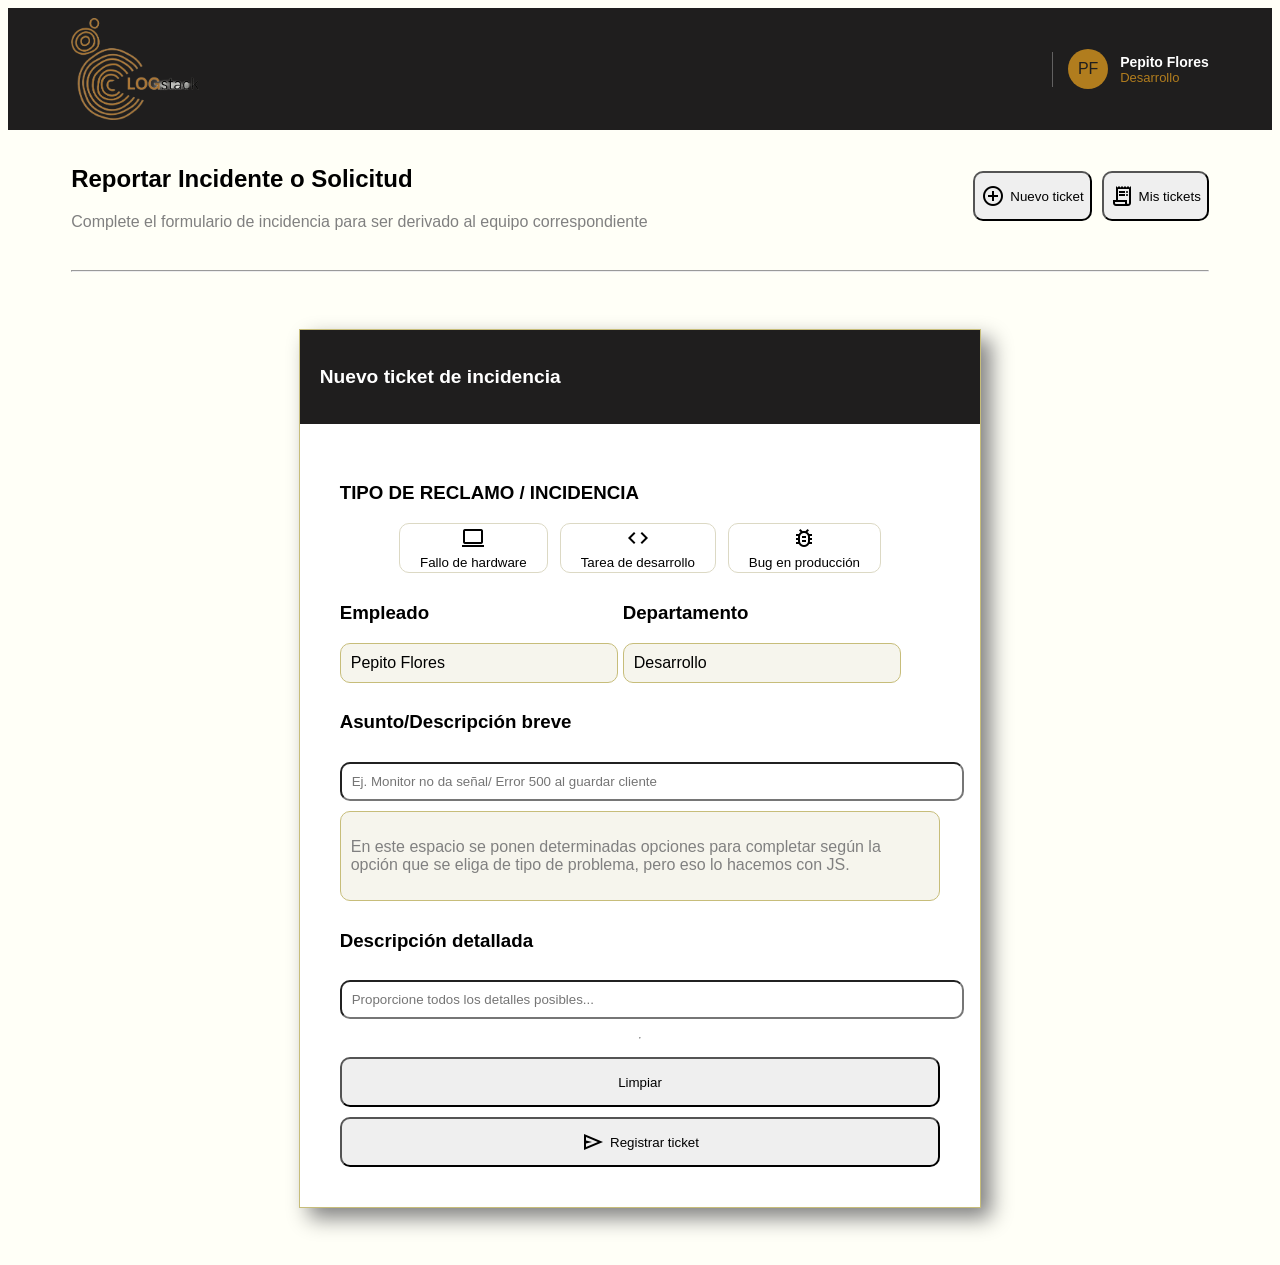
==== index.html @ 5baa9632 "Add files via upload" ====
<!DOCTYPE html>
<html lang="en">
<head>
    <meta charset="UTF-8">
    <meta name="viewport" content="width=device-width, initial-scale=1.0">
    <title>Formularios | LOGstack</title>
    <link rel="stylesheet" href="style.css">
    <link rel="icon" type="image/png" href="./img/Logo-LOGStack.png">
    <link rel="stylesheet" href="https://fonts.googleapis.com/css2?family=Material+Symbols+Outlined:opsz,wght,FILL,GRAD@20..48,100..700,0..1,-50..200" />
</head>
<body>
    <header>
        <nav>
            <img id="Logo" src="./img/Logo-LOGStack.png" alt="">
            <hr>
            <div id="Info-Usuario-Nav">
                <div id="Pfp">PF</div>
                <div class="datos-perfil">
                    <p id="Perfil-Nombre">Pepito Flores</p>
                    <p id="Perfil-Dpto">Desarrollo</p>
                </div>
            </div>
        </nav>
    </header>
    <main>
        <section id="Parte-Sup">
            <div id="Parte-Sup-Iz">
                <h1>Reportar Incidente o Solicitud</h1>
                <p>Complete el formulario de incidencia para ser derivado al equipo correspondiente</p>
            </div>
            <div id="Parte-Sup-De">
                <button><span class="material-symbols-outlined">add_circle</span>Nuevo ticket</button>
                <button><span class="material-symbols-outlined">receipt_long</span>Mis tickets</button>
            </div>
            
        </section>
        <hr>
        <section id="Formulario">
            <div id="Encabezado">
                <h2>Nuevo ticket de incidencia</h2>
            </div>
            <div id="Cuerpo">
                <div id="Tipo-Problema">
                    <h3>TIPO DE RECLAMO / INCIDENCIA</h3>
                    <div id="Botones">
                        <button><span class="material-symbols-outlined">computer</span> Fallo de hardware</button>
                        <button><span class="material-symbols-outlined">code</span> Tarea de desarrollo</button>
                        <button><span class="material-symbols-outlined">bug_report</span> Bug en producción</button>
                    </div>
                </div>
                <div id="Info-Empleado">
                    <div id="Empleado">
                        <h3>Empleado</h3>
                        <div class="Espacio-Autocompletado" id="Empleado">Pepito Flores</div> <!--Esto y el departamento lo vamosa hacer con variables que completen automáticamente según el inicio de sesión -->
                    </div>
                    <div>
                        <h3>Departamento</h3>
                        <div class="Espacio-Autocompletado" id="Departamento">Desarrollo</div>
                    </div>
                </div>
                <h3>Asunto/Descripción breve</h3>
                <input type="text" placeholder="Ej. Monitor no da señal/ Error 500 al guardar cliente">
                <div id="Espacio">
                    <p>En este espacio se ponen determinadas opciones para completar según la opción que se eliga de tipo de problema, pero eso lo hacemos con JS.</p>
                </div>
                <h3>Descripción detallada</h3>
                <input id="Desc-Detallada" type="text" placeholder="Proporcione todos los detalles posibles...">
                <hr>
                <button>Limpiar</button>
                <button><span class="material-symbols-outlined">send</span>Registrar ticket</button>
            </div>
        </section>
    </main>
</body>
</html>
---- style.css ----
body{
    background-color: rgb(255, 255, 247);
    font-family: 'Inter', sans-serif;
}
p{
    color: grey;
}
/*NAVEGADOR*/

nav{
    background-color: rgb(31, 30, 30);
    margin: 0;
    padding: 10px;
    display: flex;
    align-items: center;
    padding-left: 5%;
    padding-right: 5%;
}
#Logo{
    width: 10vw;
    height: auto;
}
#Perfil-Nombre{
    color: white;
    font-weight: bold;
    font-size: 14px;
    margin: 0;
}
#Perfil-Dpto{
    color: rgb(177, 125, 30);
    font-size: 13px;
    margin: 0;
}
nav hr{
    width: 1px;
    height: 35px;
    border: none;
    background-color: rgba(255, 255, 255, 0.3);
    margin: 0 15px;
    margin-left: auto;
    margin-right: 15px;
}
#Info-Usuario-Nav {
    display: flex;
    align-items: center;
    gap: 12px;
}
#Pfp {
    width: 40px;
    height: 40px;
    border-radius: 50%;
    object-fit: cover;
    background-color: rgb(177, 125, 30);
    color:  rgb(31, 30, 30);
    display: flex;
    justify-content: center;
    align-items: center;
}

/*FORMULARIO -----------------------------------------------------------*/

/*MAIN*/

main{
    padding: 0% 5% 0% 5%;
}

button{
    height: 50px;
    width: auto;
    border-radius: 10px;
    white-space: nowrap;
    display: flex;
    align-items: center;
    justify-content: center;
    gap: 5px;
}

/*PARTE SUPERIOR DEL MAIN*/

#Parte-Sup{
    display: flex;
    justify-content: space-between;
    align-items: center;
    padding: 15px 0;
}
#Parte-Sup-Iz{
    margin: 0;
    padding: 0;
    width: 100%;
    white-space: non-wrap;
}
#Parte-Sup-Iz h1{
    white-space: nowrap;
}
#Parte-Sup-Iz p{
    white-space: nowrap;
}
#Parte-Sup-De{
    display: flex;
    gap: 10px;
}
/*PARTE INFERIOR DEL MAIN*/

#Formulario{
    Margin: 5% 20% 5% 20%;
    background-color: white;
    border: 1px solid rgb(199, 189, 122);
    box-shadow: 10px 10px 20px grey;
}
#Encabezado{
    background-color: rgb(31, 30, 30);
    padding: 20px;
}
#Encabezado h2{
    font-size: larger;
    color: white;
}
#Cuerpo{
    padding: 40px;
    display: flex;
    flex-direction: column;
    gap: 10px;
}
#Cuerpo input{
    width: 100%;
    padding: 10px;
    border-radius: 10px;
}
#Desc-Detallada{
    height: 50%;
    border-radius: 10px;
}
#Botones{
    display: flex;
    justify-content: center;
    align-items: center;
    gap: 12px;
    list-style: none;
}
#Botones button{
    background-color: white;
    border: 1px solid rgb(220, 217, 196);
    cursor: pointer;
    transition: all 0.2s ease;
    flex-direction: column;
    padding: 20px;
}
#Botones button:hover{
    background-color: rgba(219, 210, 147, 0.164);
    border: 1px solid rgb(199, 189, 122); /*además del hover tmb van a quedar presionados los botones, pero eso lo hacemos con JS*/
}
#Info-Empleado{
    display: flex;
    gap: 5px;
}
.Espacio-Autocompletado{
    background-color: rgba(202, 196, 148, 0.164);
    border: 1px solid rgb(199, 189, 122);
    width: 20vw;
    padding: 10px;
    border-radius: 10px;
}
#Espacio {
    background-color: rgba(202, 196, 148, 0.164);
    border: 1px solid rgb(199, 189, 122);
    border-radius: 10px;
    padding: 10px;
}


/*GESTIÓN TÉCNICA -----------------------------------------------------------*/

/*Aviso de tickets estancados*/

#Cont-Aviso-TE{
    background-color: rgb(255, 202, 202);
    border: 1px solid red;
    border-radius: 15px;
    padding: 10px;
    display: flex;
    align-items: center;
    justify-content: space-between;
}

#Cont-Aviso-TE button{
    color: white;
    background-color: red;
    font-weight: bold;
    display: flex;
    gap: 10px;
}

#Cont-Aviso-TE section{
    display: flex;
    align-items: center;
    flex-direction: row;
}

#Cont-Aviso-TE span{
    color: red;
    font-size: 6vh;
    margin-right: 10px;
}

#Cont-Aviso-TE h3{
    color: rgb(122, 31, 31);
    margin: 0;
}

#Cont-Aviso-TE p{
    color: rgb(219, 59, 59);
    margin: 0;
}

/*Filtro*/

#Filtro-T{
    background-color: white;
    border: 1px solid rgb(199, 189, 122);
    border-radius: 15px;
    display: flex;
    align-items: center;
    justify-content: space-between;
    padding: 12px;
    margin-top: 12px;
}

#Filtro-T section{
    display: flex;
    align-items: center;
    gap: 5px;
}
#Filtro-T p{
    gap: 10px;
}

/*Tickets --------------------------------------------*/

.Ticket{
    background-color: rgb(254, 244, 244);
    border-left: 5px solid red;
    border-radius: 15px;
    padding: 10px;
    margin-top: 10px;
}

#Encabezado-Ticket{
    display: flex;
    align-items: center;
    justify-content: space-between;
    gap: 12px;
}
#Ticket-Tipo-Problema{
    font-size: small;
    padding: 5px;
    background-color: rgb(220, 238, 255);
    border: 1px solid rgb(167, 212, 255);
    color: rgb(44, 153, 255);
}
#Titulo-Problema-Ticket{
    gap: 0;
}
#Titulo-Problema-Ticket h3{
    margin: 0;
    padding: 0;
}
#Titulo-Problema-Ticket p{
    margin: 0;
    padding: 0;
}

#Ticket-Info-Empleado{
    background-color: rgba(202, 196, 148, 0.164);
    border: 1px solid rgb(199, 189, 122);
    border-radius: 15px;
    padding: 10px;
    margin-top: 10px;
}
.Datos-Ticket-Info-Empleado{
    display: flex;
    align-items: center;
    gap: 5px;
}
.Datos-Ticket-Info-Empleado h5{
    font-weight: bold;
    font-size: small;
    margin: 0;
    padding: 0;
}
.Datos-Ticket-Info-Empleado p{
    font-size: small;
    margin: 0;
    padding: 0;
}

#Estancado-Sin-Cambios-Por{
    display: flex;
    align-items: center;
    font-weight: bold;
    color: red;
}
#Parte-Inf-Ticket{
    display: flex;
    align-items: center;
    justify-content: space-between;
    gap: 12px;
}
#Parte-Inf-Ticket h5{
    background-color: rgb(255, 255, 181);
    border: 1px solid rgb(255, 255, 86);
    border-radius: 10px;
    color: rgb(193, 193, 43);
    padding: 10px;
}
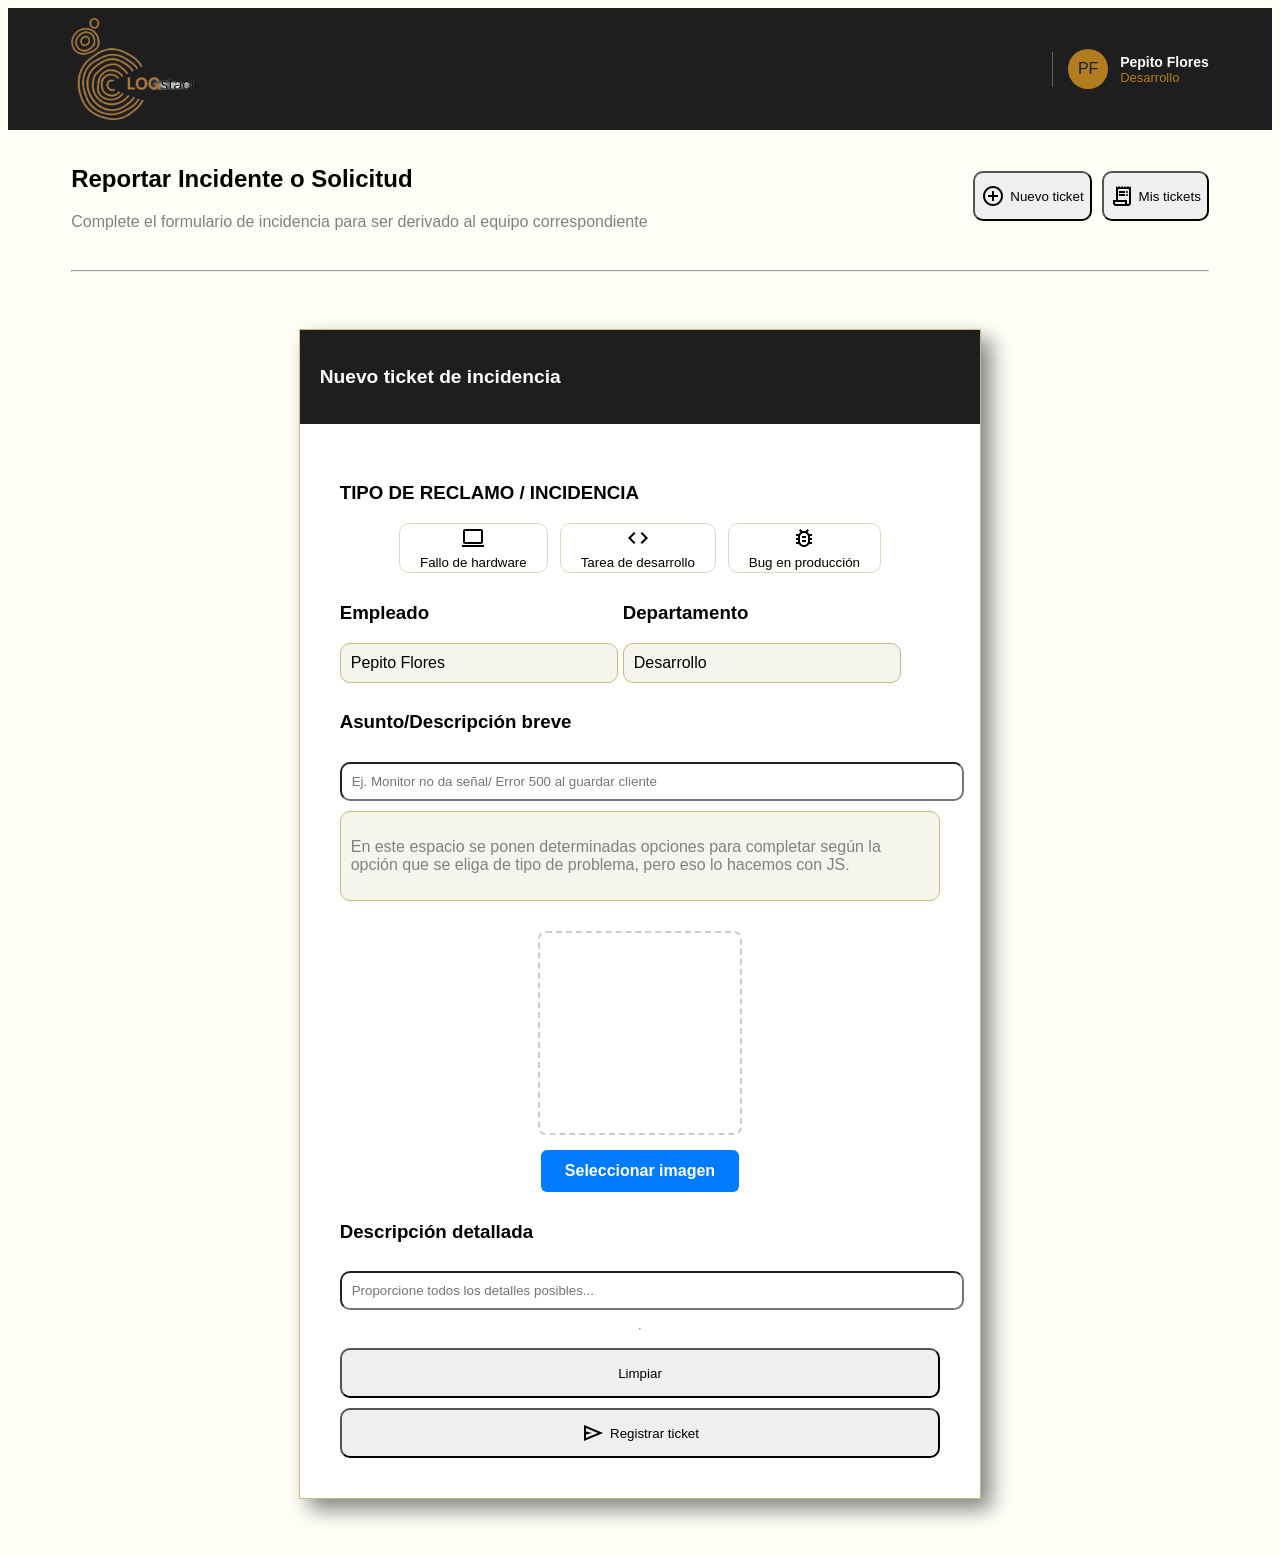
==== commit 61b19f7b: "Add files via upload" ====
--- a/index.html
+++ b/index.html
@@ -1,13 +1,16 @@
 <!DOCTYPE html>
 <html lang="en">
+
 <head>
     <meta charset="UTF-8">
     <meta name="viewport" content="width=device-width, initial-scale=1.0">
     <title>Formularios | LOGstack</title>
     <link rel="stylesheet" href="style.css">
     <link rel="icon" type="image/png" href="./img/Logo-LOGStack.png">
-    <link rel="stylesheet" href="https://fonts.googleapis.com/css2?family=Material+Symbols+Outlined:opsz,wght,FILL,GRAD@20..48,100..700,0..1,-50..200" />
+    <link rel="stylesheet"
+        href="https://fonts.googleapis.com/css2?family=Material+Symbols+Outlined:opsz,wght,FILL,GRAD@20..48,100..700,0..1,-50..200" />
 </head>
+
 <body>
     <header>
         <nav>
@@ -32,7 +35,7 @@
                 <button><span class="material-symbols-outlined">add_circle</span>Nuevo ticket</button>
                 <button><span class="material-symbols-outlined">receipt_long</span>Mis tickets</button>
             </div>
-            
+
         </section>
         <hr>
         <section id="Formulario">
@@ -51,7 +54,8 @@
                 <div id="Info-Empleado">
                     <div id="Empleado">
                         <h3>Empleado</h3>
-                        <div class="Espacio-Autocompletado" id="Empleado">Pepito Flores</div> <!--Esto y el departamento lo vamosa hacer con variables que completen automáticamente según el inicio de sesión -->
+                        <div class="Espacio-Autocompletado" id="Empleado">Pepito Flores</div>
+                        <!--Esto y el departamento lo vamosa hacer con variables que completen automáticamente según el inicio de sesión -->
                     </div>
                     <div>
                         <h3>Departamento</h3>
@@ -61,8 +65,20 @@
                 <h3>Asunto/Descripción breve</h3>
                 <input type="text" placeholder="Ej. Monitor no da señal/ Error 500 al guardar cliente">
                 <div id="Espacio">
-                    <p>En este espacio se ponen determinadas opciones para completar según la opción que se eliga de tipo de problema, pero eso lo hacemos con JS.</p>
+                    <p>En este espacio se ponen determinadas opciones para completar según la opción que se eliga de
+                        tipo de problema, pero eso lo hacemos con JS.</p>
                 </div>
+
+                <div class="upload-container">
+                    <div class="preview-container">
+                        <img id="vista-previa" src="" alt="Vista previa de la imagen">
+                    </div>
+                     <label for="input-imagen" class="drop-area">
+                        <span class="btn-texto">Seleccionar imagen</span>
+                        <input type="file" id="input-imagen" accept="image/*">
+                    </label>
+                </div>
+
                 <h3>Descripción detallada</h3>
                 <input id="Desc-Detallada" type="text" placeholder="Proporcione todos los detalles posibles...">
                 <hr>
@@ -72,4 +88,5 @@
         </section>
     </main>
 </body>
+
 </html>
--- a/style.css
+++ b/style.css
@@ -312,4 +312,51 @@
     border-radius: 10px;
     color: rgb(193, 193, 43);
     padding: 10px;
-}+}
+.upload-container {
+  display: flex;
+  flex-direction: column;
+  align-items: center;
+  gap: 15px;
+  font-family: Arial, sans-serif;
+  margin-top: 20px;
+}
+
+/* Ocultar el input tipo file original */
+#input-imagen {
+  display: none;
+}
+
+/* Crear un botón/área personalizada */
+.drop-area {
+  padding: 12px 24px;
+  background-color: #007bff;
+  color: white;
+  border-radius: 6px;
+  cursor: pointer;
+  font-weight: bold;
+  transition: background-color 0.3s ease;
+}
+
+.drop-area:hover {
+  background-color: #0056b3;
+}
+
+/* Contenedor y estilo de la vista previa */
+.preview-container {
+  width: 200px;
+  height: 200px;
+  border: 2px dashed #ccc;
+  border-radius: 8px;
+  display: flex;
+  align-items: center;
+  justify-content: center;
+  overflow: hidden;
+}
+
+#vista-previa {
+  width: 100%;
+  height: 100%;
+  object-fit: cover;
+  display: none; /* Oculto hasta que se seleccione una imagen */
+}
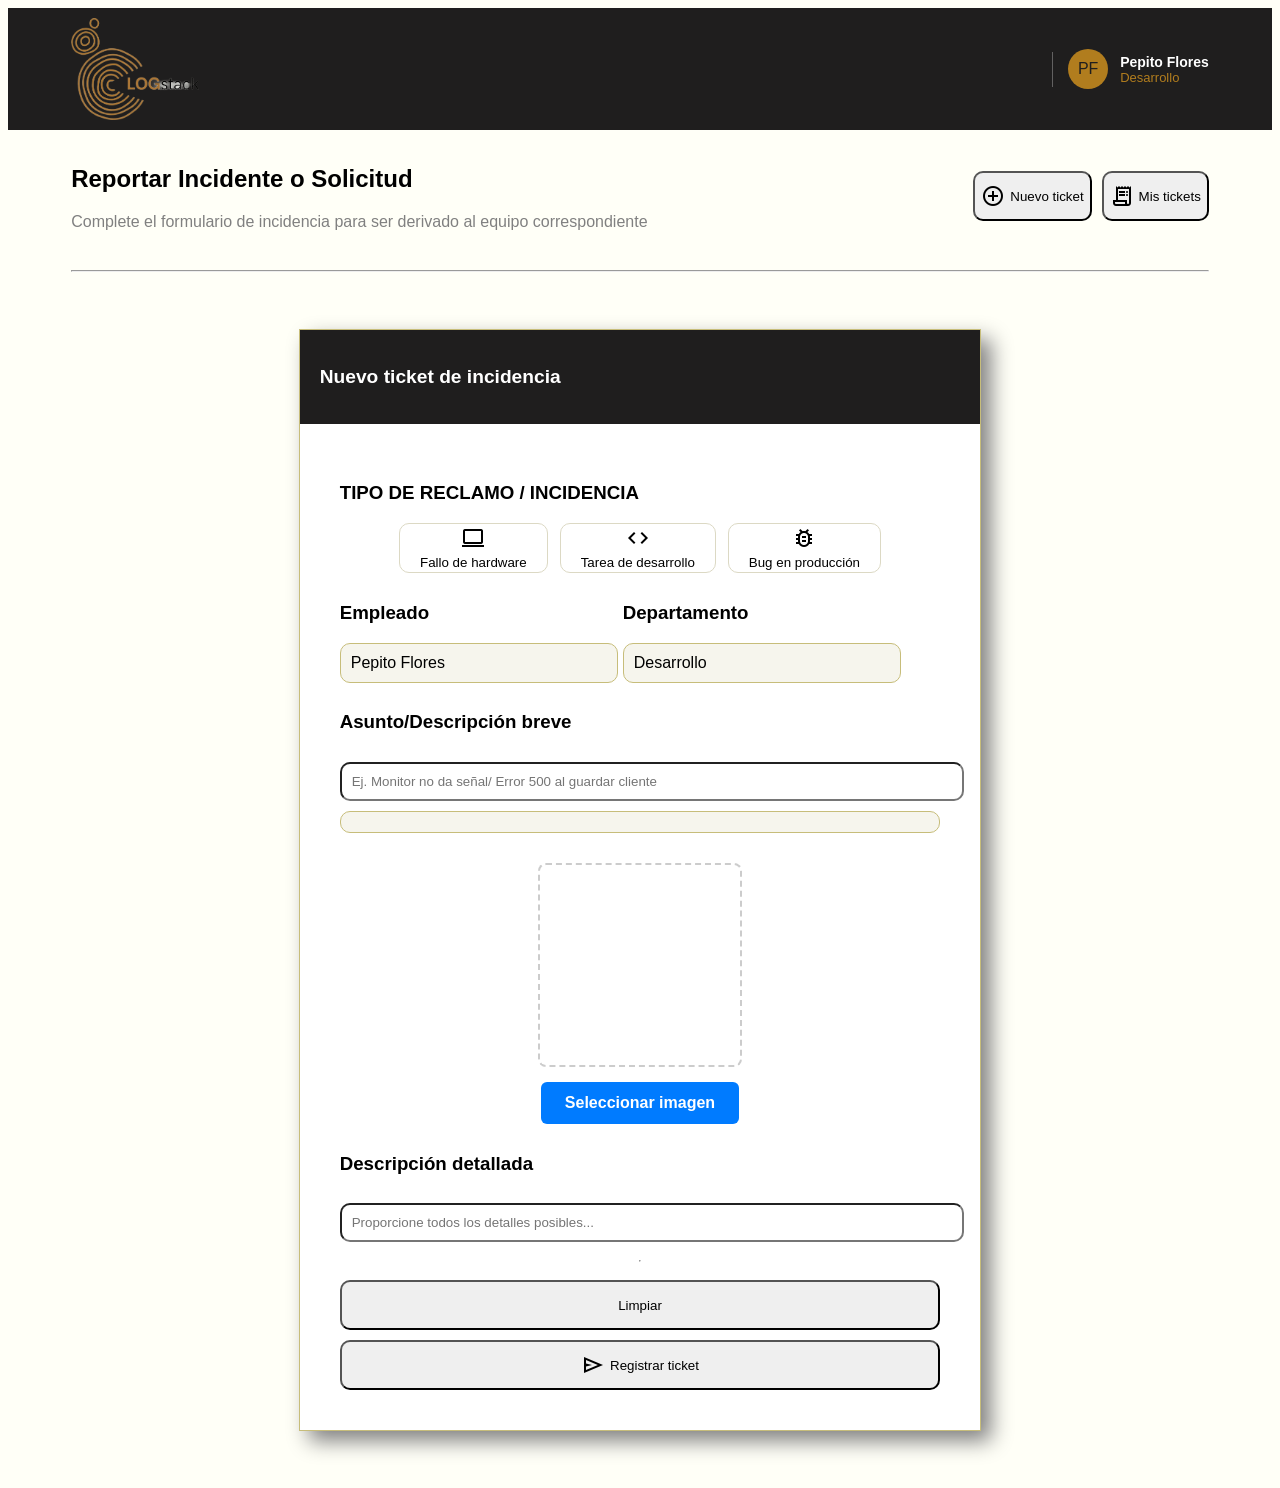
==== commit bb7c8f54: "Cambios moderadamente significativos Modificaciones del script. Además ya me adentré en php para el " ====
--- a/index.html
+++ b/index.html
@@ -46,9 +46,9 @@
                 <div id="Tipo-Problema">
                     <h3>TIPO DE RECLAMO / INCIDENCIA</h3>
                     <div id="Botones">
-                        <button><span class="material-symbols-outlined">computer</span> Fallo de hardware</button>
-                        <button><span class="material-symbols-outlined">code</span> Tarea de desarrollo</button>
-                        <button><span class="material-symbols-outlined">bug_report</span> Bug en producción</button>
+                        <button id="FalloHardware"><span class="material-symbols-outlined">computer</span> Fallo de hardware</button>
+                        <button id="TareaDeDesarrollo"><span class="material-symbols-outlined">code</span> Tarea de desarrollo</button>
+                        <button id="BugEnProduccion"><span class="material-symbols-outlined">bug_report</span> Bug en producción</button>
                     </div>
                 </div>
                 <div id="Info-Empleado">
@@ -65,8 +65,74 @@
                 <h3>Asunto/Descripción breve</h3>
                 <input type="text" placeholder="Ej. Monitor no da señal/ Error 500 al guardar cliente">
                 <div id="Espacio">
-                    <p>En este espacio se ponen determinadas opciones para completar según la opción que se eliga de
-                        tipo de problema, pero eso lo hacemos con JS.</p>
+                    
+                    <section id="FalloHardwareOpciones">
+                        <div id="ElegirEquipo">
+                            <h3>Activo / Equipo  Afectado</h3>
+                            <label for="Equipos">Seleccionar del inventario...</label>
+                            <select id="Equipos" name="Equipos">
+                                <option value="Monitor">Monitor</option>
+                                <option value="CPU">CPU</option>
+                                <option value="Periféricos">Periféricos</option>
+                            </select>
+                        </div>
+                        <div id="ElegirNiveles">
+                            <h3>Nivel de impacto</h3>
+                            <label for="Niveles">Bajo (Puedo seguir trabajando)</label>
+                            <select id="Niveles" name="Niveles">
+                                <option value="Bajo">Bajo (Puedo seguir trabajando)</option>
+                                <option value="Medio">Medio (Impacto parcial)</option>
+                                <option value="Urgente">Urgente (Incapaz de trabajar / Bloqueante)</option>
+                            </select>
+                        </div>
+                    </section>
+                    <section id="TareaDeDesarrolloOpciones">
+                        <div id="ProyectoAsignado">
+                            <h3>Proyecto Asignado</h3>
+                            <label for="Proyectos">Proyeccto</label>
+                            <select id="Proyectos" name="Proyectos">
+                                <option value="Proyecto01">Proyecto01</option>
+                                <option value="Proyecto02">Proyecto02</option>
+                                <option value="Proyecto03">Proyecto03</option>
+                            </select>
+                        </div>
+                        <div id="Entregables">
+                            <h3>Entregables / Hito</h3>
+                            <input type="text" placeholder="Ej. Módulo de reportes PDF">
+                        </div>
+                        <div id="FechaLimite">
+                            <h3>Fecha límite estípulada</h3>
+                            <input type="date" name="" id="">
+                        </div>
+                        <div id="Horas">
+                            <h3>Horas semanales estimadas (HR)</h3>
+                            <input type="number" name="" id="">
+                        </div>
+                    </section>
+                    <section id="BugEnProduccionOpciones">
+                        <div id="ElegirTecnología">
+                            <h3>Tecnología / Stack Afectado</h3>
+                            <label for="Stacks">Seleccionar del inventario...</label>
+                            <select id="Stacks" name="Stacks">
+                                <option value="Python">Python</option>
+                                <option value="Postgress">Postgress</option>
+                                <option value="Docker">Docker</option>
+                            </select>
+                        </div>
+                        <div id="ElegirNiveles">
+                            <h3>Urgencia del Cliente</h3>
+                            <label for="Niveles">Bajo (Puedo seguir trabajando)</label>
+                            <select id="Niveles" name="Niveles">
+                                <option value="Bajo">Baja (Detalle cosmético)</option>
+                                <option value="Medio">Medio (Fallo fucional parcial)</option>
+                                <option value="Urgente">Alta (Sistema caído / Pérdida)</option>
+                            </select>
+                        </div>
+                        <div id="Comportamiento">
+                            <h3>Comportamiento esperado vs real</h3>
+                            <input type="text">
+                        </div>
+                    </section>
                 </div>
 
                 <div class="upload-container">
@@ -87,6 +153,7 @@
             </div>
         </section>
     </main>
+    <script src="./script.js"></script>
 </body>
 
 </html>
--- a/style.css
+++ b/style.css
@@ -88,7 +88,7 @@
     margin: 0;
     padding: 0;
     width: 100%;
-    white-space: non-wrap;
+    white-space: nowrap;
 }
 #Parte-Sup-Iz h1{
     white-space: nowrap;
@@ -146,6 +146,11 @@
     flex-direction: column;
     padding: 20px;
 }
+#Botones button.activo {
+    background-color: rgba(219, 210, 147, 0.4);
+    border: 1px solid rgb(199, 189, 122);
+    box-shadow: inset 0 0 5px rgba(0,0,0,0.1);
+}
 #Botones button:hover{
     background-color: rgba(219, 210, 147, 0.164);
     border: 1px solid rgb(199, 189, 122); /*además del hover tmb van a quedar presionados los botones, pero eso lo hacemos con JS*/
@@ -167,7 +172,62 @@
     border-radius: 10px;
     padding: 10px;
 }
-
+#FalloHardwareOpciones {
+    display: none;
+    flex-wrap: wrap;
+    gap: 20px;
+    justify-content: space-between;
+    align-items: flex-start;
+    padding: 15px 0;
+}
+#TareaDeDesarrolloOpciones {
+    display: none;
+    flex-wrap: wrap;
+    gap: 20px;
+    justify-content: space-between;
+    align-items: flex-start;
+    padding: 15px 0;
+}
+#BugEnProduccionOpciones {
+    display: none;
+    flex-wrap: wrap;
+    gap: 20px;
+    justify-content: space-between;
+    align-items: flex-start;
+    padding: 15px 0;
+}
+#FalloHardwareOpciones > div{
+    flex: 1 1 250px;
+    display: flex;
+    flex-direction: column;
+    gap: 8px;
+}
+#TareaDeDesarrolloOpciones > div{ /*El >div hace que solo se seleccione el div siguiente en vez de tds*/
+    flex: 1 1 250px;
+    display: flex;
+    flex-direction: column;
+    gap: 8px;
+}
+#BugEnProduccionOpciones > div {
+    flex: 1 1 250px;
+    display: flex;
+    flex-direction: column;
+    gap: 8px;
+}
+
+@media (max-width: 768px) {
+    #FalloHardwareOpciones,
+    #TareaDeDesarrolloOpciones,
+    #BugEnProduccionOpciones {
+        flex-direction: column;
+    }
+    
+    #FalloHardwareOpciones > div,
+    #TareaDeDesarrolloOpciones > div,
+    #BugEnProduccionOpciones > div {
+        width: 100%;
+    }
+}
 
 /*GESTIÓN TÉCNICA -----------------------------------------------------------*/
 
@@ -360,3 +420,12 @@
   object-fit: cover;
   display: none; /* Oculto hasta que se seleccione una imagen */
 }
+
+/*NAVEGACION PARA LOS TIPOS DE PROBLEMAS --------*/
+
+
+#FalloHardwareOpciones,
+#TareaDeDesarrolloOpciones,
+#BugEnProduccionOpciones {
+    display: none;
+}
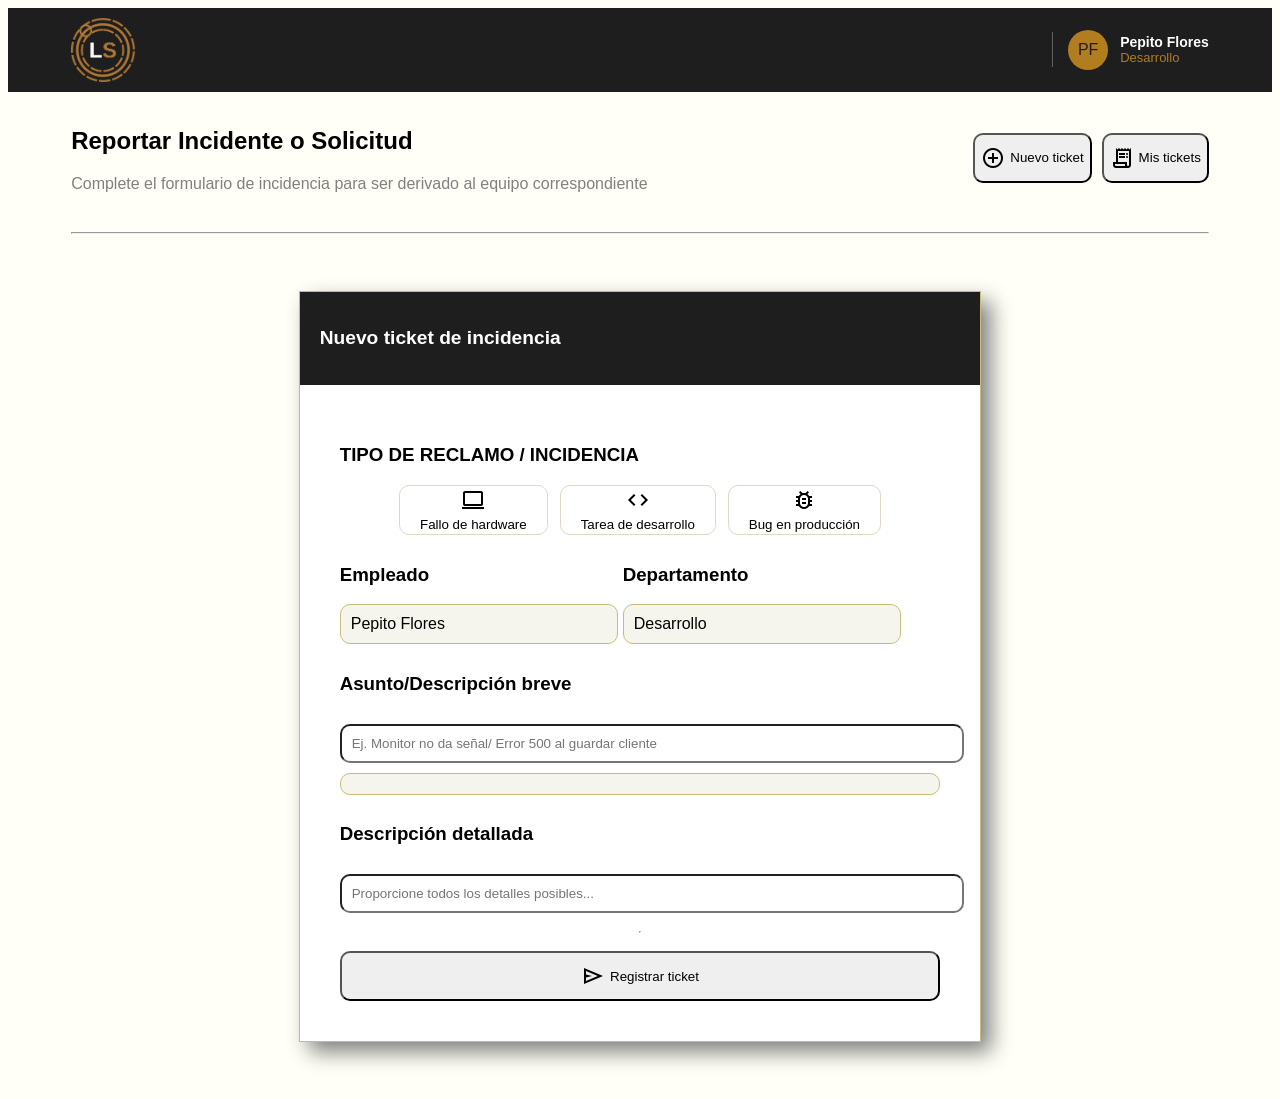
==== commit ac65370f: "Add files via upload" ====
--- a/index.html
+++ b/index.html
@@ -32,13 +32,16 @@
                 <p>Complete el formulario de incidencia para ser derivado al equipo correspondiente</p>
             </div>
             <div id="Parte-Sup-De">
-                <button><span class="material-symbols-outlined">add_circle</span>Nuevo ticket</button>
-                <button><span class="material-symbols-outlined">receipt_long</span>Mis tickets</button>
+                <button type="button" id="NuevoTicket"><span class="material-symbols-outlined">add_circle</span>Nuevo
+                    ticket</button>
+                <button type="" id="MisTickets"><span class="material-symbols-outlined">receipt_long</span>Mis
+                    tickets</button>
             </div>
 
         </section>
         <hr>
-        <section id="Formulario">
+        <form id="Formulario">
+            <!--el form permite usar el evento submit al presionar enter, aunque no se si lo voy a usar :/-->
             <div id="Encabezado">
                 <h2>Nuevo ticket de incidencia</h2>
             </div>
@@ -46,13 +49,16 @@
                 <div id="Tipo-Problema">
                     <h3>TIPO DE RECLAMO / INCIDENCIA</h3>
                     <div id="Botones">
-                        <button id="FalloHardware"><span class="material-symbols-outlined">computer</span> Fallo de hardware</button>
-                        <button id="TareaDeDesarrollo"><span class="material-symbols-outlined">code</span> Tarea de desarrollo</button>
-                        <button id="BugEnProduccion"><span class="material-symbols-outlined">bug_report</span> Bug en producción</button>
+                        <button id="FalloHardware"><span class="material-symbols-outlined">computer</span> Fallo de
+                            hardware</button>
+                        <button id="TareaDeDesarrollo"><span class="material-symbols-outlined">code</span> Tarea de
+                            desarrollo</button>
+                        <button id="BugEnProduccion"><span class="material-symbols-outlined">bug_report</span> Bug en
+                            producción</button>
                     </div>
                 </div>
                 <div id="Info-Empleado">
-                    <div id="Empleado">
+                    <div>
                         <h3>Empleado</h3>
                         <div class="Espacio-Autocompletado" id="Empleado">Pepito Flores</div>
                         <!--Esto y el departamento lo vamosa hacer con variables que completen automáticamente según el inicio de sesión -->
@@ -63,12 +69,12 @@
                     </div>
                 </div>
                 <h3>Asunto/Descripción breve</h3>
-                <input type="text" placeholder="Ej. Monitor no da señal/ Error 500 al guardar cliente">
+                <input id="AsuntoInput" type="text" placeholder="Ej. Monitor no da señal/ Error 500 al guardar cliente">
                 <div id="Espacio">
-                    
+
                     <section id="FalloHardwareOpciones">
                         <div id="ElegirEquipo">
-                            <h3>Activo / Equipo  Afectado</h3>
+                            <h3>Activo / Equipo Afectado</h3>
                             <label for="Equipos">Seleccionar del inventario...</label>
                             <select id="Equipos" name="Equipos">
                                 <option value="Monitor">Monitor</option>
@@ -88,13 +94,13 @@
                     </section>
                     <section id="TareaDeDesarrolloOpciones">
                         <div id="ProyectoAsignado">
-                            <h3>Proyecto Asignado</h3>
-                            <label for="Proyectos">Proyeccto</label>
-                            <select id="Proyectos" name="Proyectos">
-                                <option value="Proyecto01">Proyecto01</option>
-                                <option value="Proyecto02">Proyecto02</option>
-                                <option value="Proyecto03">Proyecto03</option>
-                            </select>
+                            <div id="ProyectoAsignado">
+                                <h3>Proyecto Asignado</h3>
+                                <label for="proyecto-select">Proyecto Asignado</label>
+                                <select name="idProyecto" id="proyecto-select">
+                                    <option value="">Cargando proyectos...</option>
+                                </select>
+                            </div>
                         </div>
                         <div id="Entregables">
                             <h3>Entregables / Hito</h3>
@@ -134,24 +140,32 @@
                         </div>
                     </section>
                 </div>
-
-                <div class="upload-container">
-                    <div class="preview-container">
-                        <img id="vista-previa" src="" alt="Vista previa de la imagen">
-                    </div>
-                     <label for="input-imagen" class="drop-area">
-                        <span class="btn-texto">Seleccionar imagen</span>
-                        <input type="file" id="input-imagen" accept="image/*">
-                    </label>
-                </div>
-
                 <h3>Descripción detallada</h3>
                 <input id="Desc-Detallada" type="text" placeholder="Proporcione todos los detalles posibles...">
                 <hr>
-                <button>Limpiar</button>
-                <button><span class="material-symbols-outlined">send</span>Registrar ticket</button>
+                <button type="button" id="RegistrarTicketBtn"><span
+                        class="material-symbols-outlined">send</span>Registrar ticket</button>
             </div>
-        </section>
+        </form>
+        <div id="ModalMisTickets" class="modal-oculto">
+            <div class="modal-contenido" style="max-width: 600px;">
+                <div class="modal-encabezado">
+                    <h2>Mis Tickets Creados</h2>
+                    <button type="button" id="CerrarMisTickets">X</button>
+                </div>
+                <div style="padding: 20px; display: flex; flex-direction: column; gap: 15px;">
+                    <div style="display: flex; gap: 10px;">
+                        <input type="text" id="BuscadorIDTicket" placeholder="Buscar por ID de ticket (ej. TK-01)..."
+                            style="flex: 1; padding: 10px; border-radius: 8px; border: 1px solid rgb(199, 189, 122);">
+                        <button type="button" id="BuscarIDBtn"
+                            style="background-color: rgb(31, 30, 30); color: white; border: none; padding: 0 15px; cursor: pointer;">Buscar</button>
+                    </div>
+                    <div id="ListaMisTickets"
+                        style="max-height: 350px; overflow-y: auto; display: flex; flex-direction: column; gap: 10px;">
+                    </div>
+                </div>
+            </div>
+        </div>
     </main>
     <script src="./script.js"></script>
 </body>
--- a/style.css
+++ b/style.css
@@ -17,7 +17,7 @@
     padding-right: 5%;
 }
 #Logo{
-    width: 10vw;
+    width: 5vw;
     height: auto;
 }
 #Perfil-Nombre{
@@ -57,6 +57,19 @@
     align-items: center;
 }
 
+#Btn-Cerrar-Sesion:hover {
+    background-color: rgb(177, 125, 30);
+    border-color: rgb(177, 125, 30);
+    color: rgb(31, 30, 30);
+}
+
+#Btn-Cerrar-Sesion span {
+    font-size: 19px;
+    line-height: 1;
+}
+#Btn-Cerrar-Sesion {
+    margin-left: 10px;
+}
 /*FORMULARIO -----------------------------------------------------------*/
 
 /*MAIN*/
@@ -231,48 +244,6 @@
 
 /*GESTIÓN TÉCNICA -----------------------------------------------------------*/
 
-/*Aviso de tickets estancados*/
-
-#Cont-Aviso-TE{
-    background-color: rgb(255, 202, 202);
-    border: 1px solid red;
-    border-radius: 15px;
-    padding: 10px;
-    display: flex;
-    align-items: center;
-    justify-content: space-between;
-}
-
-#Cont-Aviso-TE button{
-    color: white;
-    background-color: red;
-    font-weight: bold;
-    display: flex;
-    gap: 10px;
-}
-
-#Cont-Aviso-TE section{
-    display: flex;
-    align-items: center;
-    flex-direction: row;
-}
-
-#Cont-Aviso-TE span{
-    color: red;
-    font-size: 6vh;
-    margin-right: 10px;
-}
-
-#Cont-Aviso-TE h3{
-    color: rgb(122, 31, 31);
-    margin: 0;
-}
-
-#Cont-Aviso-TE p{
-    color: rgb(219, 59, 59);
-    margin: 0;
-}
-
 /*Filtro*/
 
 #Filtro-T{
@@ -305,13 +276,13 @@
     margin-top: 10px;
 }
 
-#Encabezado-Ticket{
+.Encabezado-Ticket{
     display: flex;
     align-items: center;
     justify-content: space-between;
     gap: 12px;
 }
-#Ticket-Tipo-Problema{
+.Ticket-Tipo-Problema{
     font-size: small;
     padding: 5px;
     background-color: rgb(220, 238, 255);
@@ -428,4 +399,116 @@
 #TareaDeDesarrolloOpciones,
 #BugEnProduccionOpciones {
     display: none;
-}+}
+
+/* MODAL DE GESTIÓN TÉCNICA ---------------------- */
+.modal-oculto {
+    display: none;
+    position: fixed;
+    top: 0;
+    left: 0;
+    width: 100%;
+    height: 100%;
+    background-color: rgba(0, 0, 0, 0.6);
+    justify-content: center;
+    align-items: center;
+    z-index: 1000;
+}
+
+.modal-contenido {
+    background-color: rgb(255, 255, 247);
+    border: 2px solid rgb(199, 189, 122);
+    border-radius: 15px;
+    width: 90%;
+    max-width: 450px;
+    overflow: hidden;
+    box-shadow: 0 10px 25px rgba(0, 0, 0, 0.3);
+}
+
+.modal-encabezado {
+    background-color: rgb(31, 30, 30);
+    color: white;
+    padding: 15px 20px;
+    display: flex;
+    justify-content: space-between;
+    align-items: center;
+}
+
+.modal-encabezado h2 {
+    margin: 0;
+    font-size: 18px;
+}
+
+#Cerrar-Modal {
+    background: transparent;
+    color: white;
+    border: none;
+    font-weight: bold;
+    cursor: pointer;
+    height: auto;
+}
+
+#Form-Gestion {
+    padding: 20px;
+    display: flex;
+    flex-direction: column;
+    gap: 12px;
+}
+
+#Form-Gestion select {
+    padding: 10px;
+    border-radius: 8px;
+    border: 1px solid rgb(199, 189, 122);
+    background-color: white;
+}
+
+.modal-botones {
+    display: flex;
+    justify-content: flex-end;
+    gap: 10px;
+    margin-top: 10px;
+}
+
+#Guardar-Gestion {
+    background-color: rgb(31, 30, 30);
+    color: white;
+    border: none;
+    padding: 0 20px;
+    cursor: pointer;
+}
+
+/*FORMULARIO DE INICIO DE SESIÓN -----------*/
+
+#FormularioInicio {
+    margin: 5% 20%;
+    background-color: white;
+    border: 1px solid rgb(199, 189, 122);
+    box-shadow: 10px 10px 20px grey;
+    padding: 5% 10%;
+}
+
+#FormularioInicio h1 {
+    color: rgb(199, 189, 122);
+    margin-bottom: 10px;
+}
+
+#FormularioInicio hr {
+    width: 100%;
+    border: none;
+    border-top: 1px solid rgb(199, 189, 122);
+    margin: 15px 0;
+}
+
+#formularioLogin {
+    width: 100%;
+    max-width: 320px;
+    gap: 10px;
+}
+
+#formularioLogin input {
+    width: 100%;
+    padding: 10px;
+    border: 1px solid rgb(199, 189, 122);
+    border-radius: 10px;
+    box-sizing: border-box;
+}
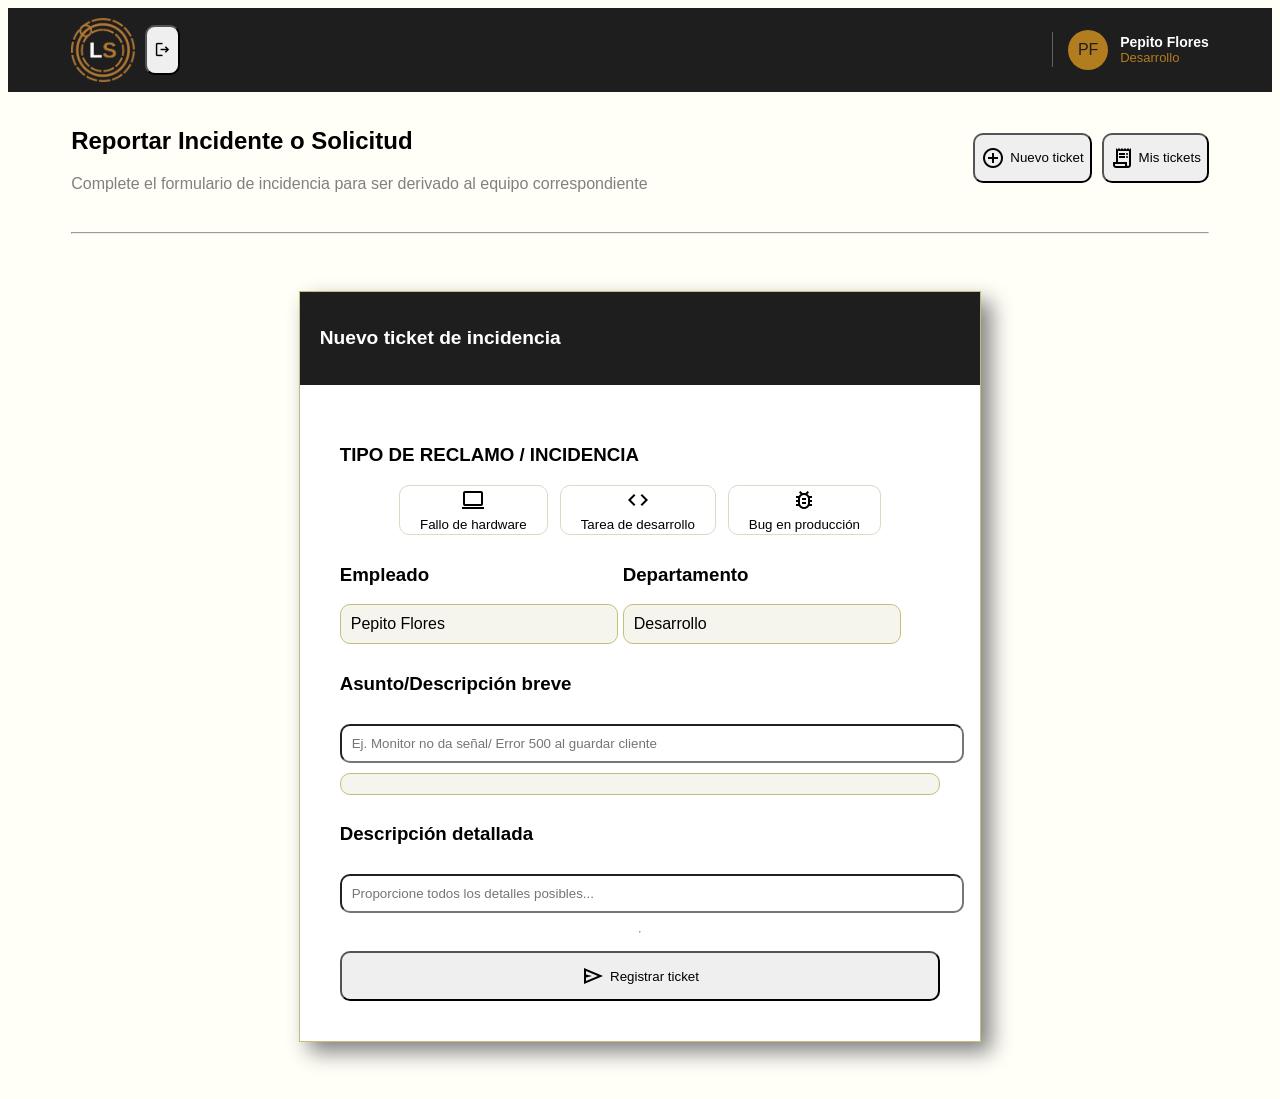
==== commit 1645037f: "Add files via upload" ====
--- a/index.html
+++ b/index.html
@@ -15,6 +15,9 @@
     <header>
         <nav>
             <img id="Logo" src="./img/Logo-LOGStack.png" alt="">
+            <button type="button" id="CerrarSesionBtn" title="Cerrar sesión">
+                <span class="material-symbols-outlined">logout</span>
+            </button>
             <hr>
             <div id="Info-Usuario-Nav">
                 <div id="Pfp">PF</div>
--- a/style.css
+++ b/style.css
@@ -57,17 +57,17 @@
     align-items: center;
 }
 
-#Btn-Cerrar-Sesion:hover {
+#CerrarSesionBtn:hover {
     background-color: rgb(177, 125, 30);
     border-color: rgb(177, 125, 30);
     color: rgb(31, 30, 30);
 }
 
-#Btn-Cerrar-Sesion span {
+#CerrarSesionBtn span {
     font-size: 19px;
     line-height: 1;
 }
-#Btn-Cerrar-Sesion {
+#CerrarSesionBtn {
     margin-left: 10px;
 }
 /*FORMULARIO -----------------------------------------------------------*/
@@ -246,7 +246,7 @@
 
 /*Filtro*/
 
-#Filtro-T{
+#FiltroT{
     background-color: white;
     border: 1px solid rgb(199, 189, 122);
     border-radius: 15px;
@@ -257,12 +257,12 @@
     margin-top: 12px;
 }
 
-#Filtro-T section{
+#FiltroT section{
     display: flex;
     align-items: center;
     gap: 5px;
 }
-#Filtro-T p{
+#FiltroT p{
     gap: 10px;
 }
 
@@ -325,7 +325,7 @@
     padding: 0;
 }
 
-#Estancado-Sin-Cambios-Por{
+#EstancadoSinCambiosPor{
     display: flex;
     align-items: center;
     font-weight: bold;
@@ -439,7 +439,7 @@
     font-size: 18px;
 }
 
-#Cerrar-Modal {
+#CerrarModal {
     background: transparent;
     color: white;
     border: none;
@@ -448,14 +448,14 @@
     height: auto;
 }
 
-#Form-Gestion {
+#FormGestion {
     padding: 20px;
     display: flex;
     flex-direction: column;
     gap: 12px;
 }
 
-#Form-Gestion select {
+#FormGestion select {
     padding: 10px;
     border-radius: 8px;
     border: 1px solid rgb(199, 189, 122);
